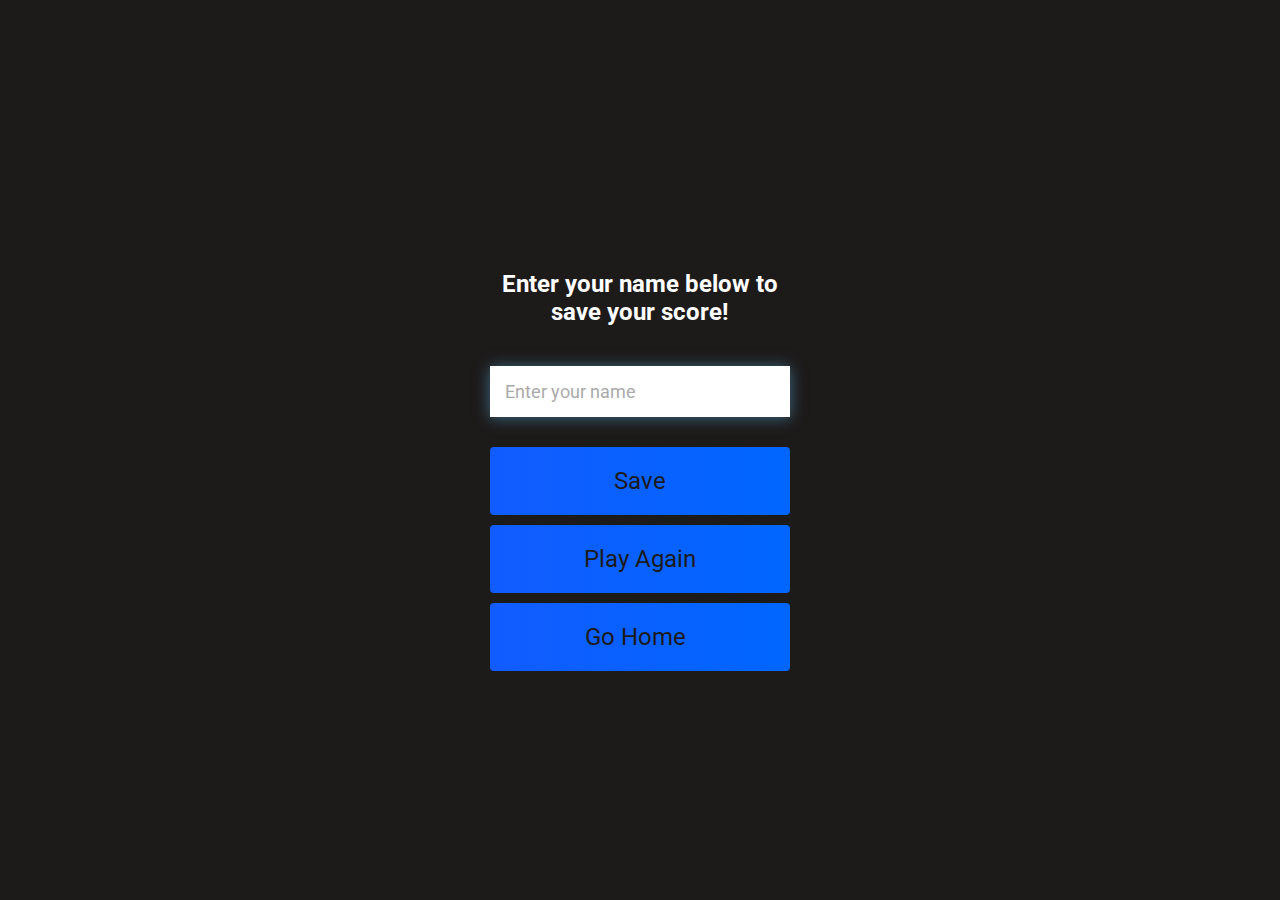
==== end.html @ 08ee7311 "Test" ====
<!DOCTYPE html>
<html lang="en">
<head>
    <meta charset="UTF-8">
    <meta name="viewport" content="width=device-width, initial-scale=1.0">
    <title>Document</title>
    <link rel="stylesheet" href="./assets/css/style.css">
    <link rel="stylesheet" href="https://use.fontawesome.com/releases/v5.13.1/css/all.css" integrity="sha384-xxzQGERXS00kBmZW/6qxqJPyxW3UR0BPsL4c8ILaIWXva5kFi7TxkIIaMiKtqV1Q" crossorigin="anonymous">
</head>
<body>
    <div class="container">
        <div id="end" class="flex-center flex-column">
            <h1 id="finalScore">0</h1>
            <form class="end-form-container">
                <h2 id="end-text">Enter your name below to save your score!</h2>
                <input type="text" name="name" id="username" placeholder="Enter your name">
                <button class="btn" id="saveScoreBtn" type="submit" onclick="saveHighScore(event)" disabled>Save</button>
            </form>
            <a href="game.html" class="btn">Play Again</a>
            <a href="index.html" class="btn">Go Home<i class="fas fa-home"></i></a>
        </div>
    </div>
    <script src="./assets/js/end.js"></script>
</body>
</html>
---- assets/css/style.css ----
@import url('https://fonts.googleapis.com/css2?family=Roboto:ital,wght@0,100;0,300;0,400;0,500;0,700;0,900;1,100;1,300;1,400;1,500;1,700;1,900&display=swap');

:root {
    background-color: rgb(29, 26, 26);
}
* {
    box-sizing: border-box;
    margin: 0;
    padding: 0;
    font-size: 62.5%;
    font-family: Roboto;
}

h1 {
    text-align: center;
    font-size: 30px;
    color: #fff;
    margin-bottom: 5rem;
}



h2 {
    font-size: 4.2rem;
    margin-bottom: 4rem;

}

.container {
    width: 100vw;
    height: 100vh;  
    display: flex;
    justify-content: center;
    align-items: center;
    max-width: 80rem;
    margin: 0 auto;
    padding: 2rem;
}

.flex-column {
    display: flex;
    flex-direction: column;
}

.flex-center {
    justify-content: center;
    align-items: center;
}

.justify-center {
    justify-content: center;
}

.text-center {
    text-align: center;
}

.hidden {
    display: none;
}

.btn {
    font-size: 2.4rem;
    padding: 2rem 0;
    width: 30rem;
    text-align: center;
    margin-bottom: 1rem;
    text-decoration: none;
    color: rgb(28, 26, 26);
    background: linear-gradient(90deg, rgb(18, 92, 255) 0%, rgb(0, 102, 255) 100%);
    border-radius: 4px;
}

.btn:hover {
    cursor: pointer;
    box-shadow: 0 0.4rem 1.4rem 0 rgba(8, 114, 244, 0.6);
    transition: transform 150ms;
    transform: scale(1.03);
}

.btn[disabled]:hover {
    cursor: not-allowed;
    box-shadow: none;
    transform: none;
}

#highscore-btn {
    background: linear-gradient(90deg, rgb(255, 247, 9) 0%, rgb(240, 221, 6) 100%);
}

#highscore-btn:hover {
    box-shadow: 0 0.4rem 1.4rem 0 rgba(255,255,0,0.5)
}

.fa-crown {
    font-size: 2.5rem;
    margin-left: 1rem;
}

/* End Page CSS */
.end-form-container {
    width: 100%;
    display: flex;
    flex-direction: column;
    align-items: center;
    max-width: 30rem;
}

input {
    margin-bottom: 1rem;
    width: 20rem;
    padding: 1.5rem;
    font-size: 1.8rem;
    border: none;
    box-shadow: 0 0.1rem 1.4rem 0 rgba(86, 185, 235, 0.5);
}

input::placeholder {
    color: #aaa;
}

#username {
    margin-bottom: 3rem;
    width: 100%;
    outline: none;
}

#end-text {
    font-size: 2.4rem;
    color: #fff;
    text-align: center;
}

#saveScoreBtn {
    border: none;
}

.fa-home {
    margin-left: 1rem;
    font-size: 2rem;
    color: rgb(28, 26, 26)
}
@media screen and (max-width: 320px) {
    #game {
        width: 100%;
    }
    h1 {
        text-align: center;
        font-size: 20px;
        color: #fff;
        margin-bottom: 5rem;
    }
    
    
    h2 {
        font-size: 20px;
        margin-bottom: 4rem;
    
    }
    
    .container {
        width: 100%;
        display: flex;
        justify-content: center;
        align-items: center;
        max-width: 90%;
        margin: 0 auto;
        padding: 0;
    }
    
    .flex-column {
        display: flex;
        flex-direction: column;
    }
    
    .flex-center {
        justify-content: center;
        align-items: center;
    }
    
    .justify-center {
        justify-content: center;
    }
    
    .text-center {
        text-align: center;
    }
    
    .hidden {
        display: none;
    }
    
    .btn {
        font-size: 2.4rem;
        padding: 2rem 0;
        width: 30rem;
        text-align: center;
        margin-bottom: 1rem;
        text-decoration: none;
        color: rgb(28, 26, 26);
        background: linear-gradient(90deg, rgb(18, 92, 255) 0%, rgb(0, 102, 255) 100%);
        border-radius: 4px;
    }
    
    .btn:hover {
        cursor: pointer;
        box-shadow: 0 0.4rem 1.4rem 0 rgba(8, 114, 244, 0.6);
        transition: transform 150ms;
        transform: scale(1.03);
    }
    
    .btn[disabled]:hover {
        cursor: not-allowed;
        box-shadow: none;
        transform: none;
    }
    
    #highscore-btn {
        background: linear-gradient(90deg, rgb(255, 247, 9) 0%, rgb(240, 221, 6) 100%);
    }
    
    #highscore-btn:hover {
        box-shadow: 0 0.4rem 1.4rem 0 rgba(255,255,0,0.5)
    }
    
    .fa-crown {
        font-size: 2.5rem;
        margin-left: 1rem;
    }
    
    /* End Page CSS */
    .end-form-container {
        width: 100%;
        display: flex;
        flex-direction: column;
        align-items: center;
        max-width: 30rem;
    }
    
    input {
        margin-bottom: 1rem;
        width: 20rem;
        padding: 1.5rem;
        font-size: 1.8rem;
        border: none;
        box-shadow: 0 0.1rem 1.4rem 0 rgba(86, 185, 235, 0.5);
    }
    
    input::placeholder {
        color: #aaa;
    }
    
    #username {
        margin-bottom: 3rem;
        width: 100%;
        outline: none;
    }
    
    #end-text {
        font-size: 2.4rem;
        color: #fff;
        text-align: center;
    }
    
    #saveScoreBtn {
        border: none;
    }
    
    .fa-home {
        margin-left: 1rem;
        font-size: 2rem;
        color: rgb(28, 26, 26)
    }
}
@media (max-width:360px){
    .container{
        width: 100%;
        overflow: auto;
    }
    h1 {
        text-align: center;
        font-size: 25px;
        color: #fff;
        margin-bottom: 4rem;
    }
}
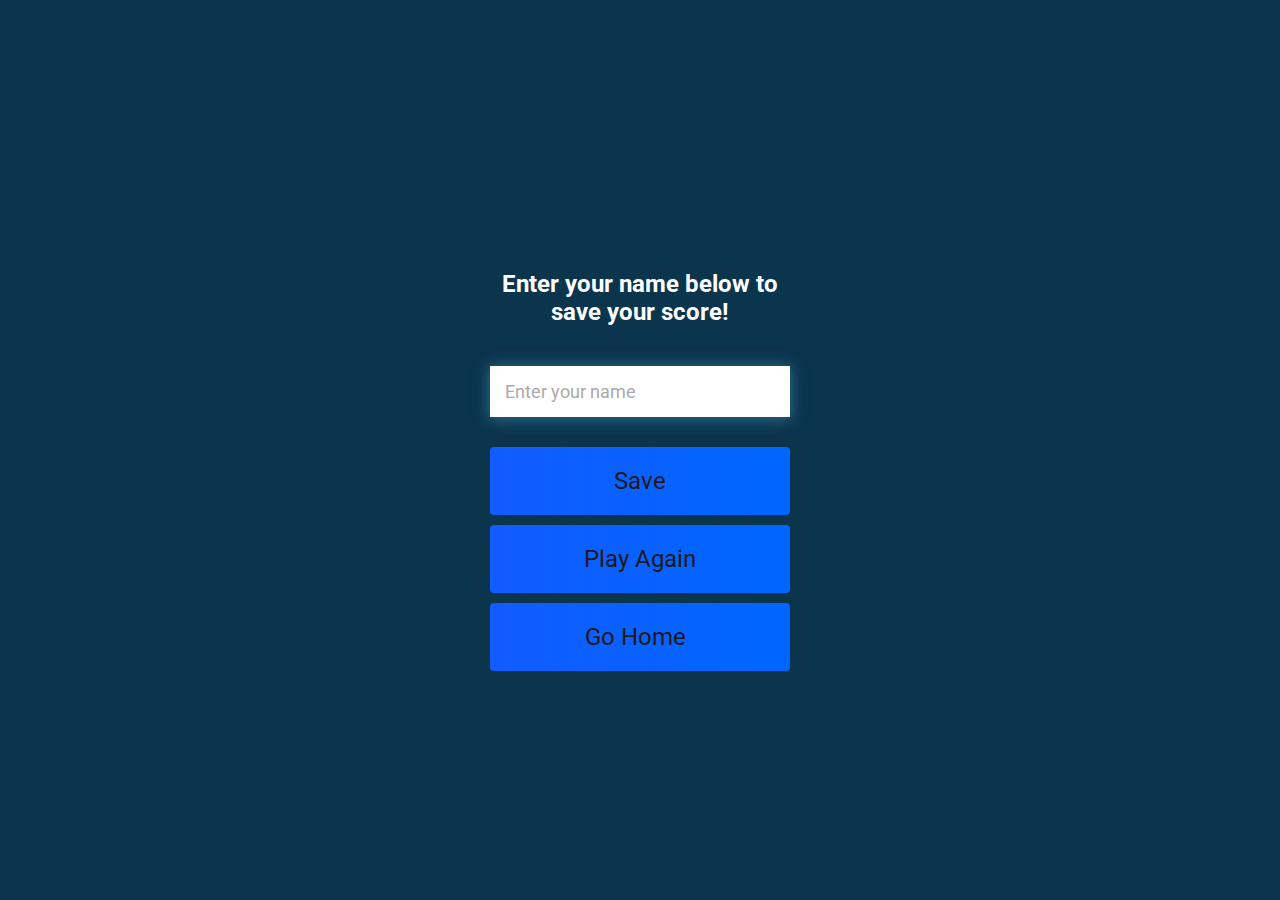
==== commit 0ac2dbf4: "Test" ====
--- a/end.html
+++ b/end.html
@@ -10,7 +10,7 @@
 <body>
     <div class="container">
         <div id="end" class="flex-center flex-column">
-            <h1 id="finalScore">0</h1>
+            <h1 class="namber" id="finalScore">0</h1>
             <form class="end-form-container">
                 <h2 id="end-text">Enter your name below to save your score!</h2>
                 <input type="text" name="name" id="username" placeholder="Enter your name">
--- a/assets/css/style.css
+++ b/assets/css/style.css
@@ -1,7 +1,8 @@
 @import url('https://fonts.googleapis.com/css2?family=Roboto:ital,wght@0,100;0,300;0,400;0,500;0,700;0,900;1,100;1,300;1,400;1,500;1,700;1,900&display=swap');
 
-:root {
-    background-color: rgb(29, 26, 26);
+
+body{
+    background-color: #0b354d;  
 }
 * {
     box-sizing: border-box;
@@ -275,12 +276,13 @@
 @media (max-width:360px){
     .container{
         width: 100%;
-        overflow: auto;
     }
     h1 {
-        text-align: center;
-        font-size: 25px;
+        font-size: 20px;
         color: #fff;
         margin-bottom: 4rem;
     }
+    .namber{
+        font-size: 50px;
+    }
 }